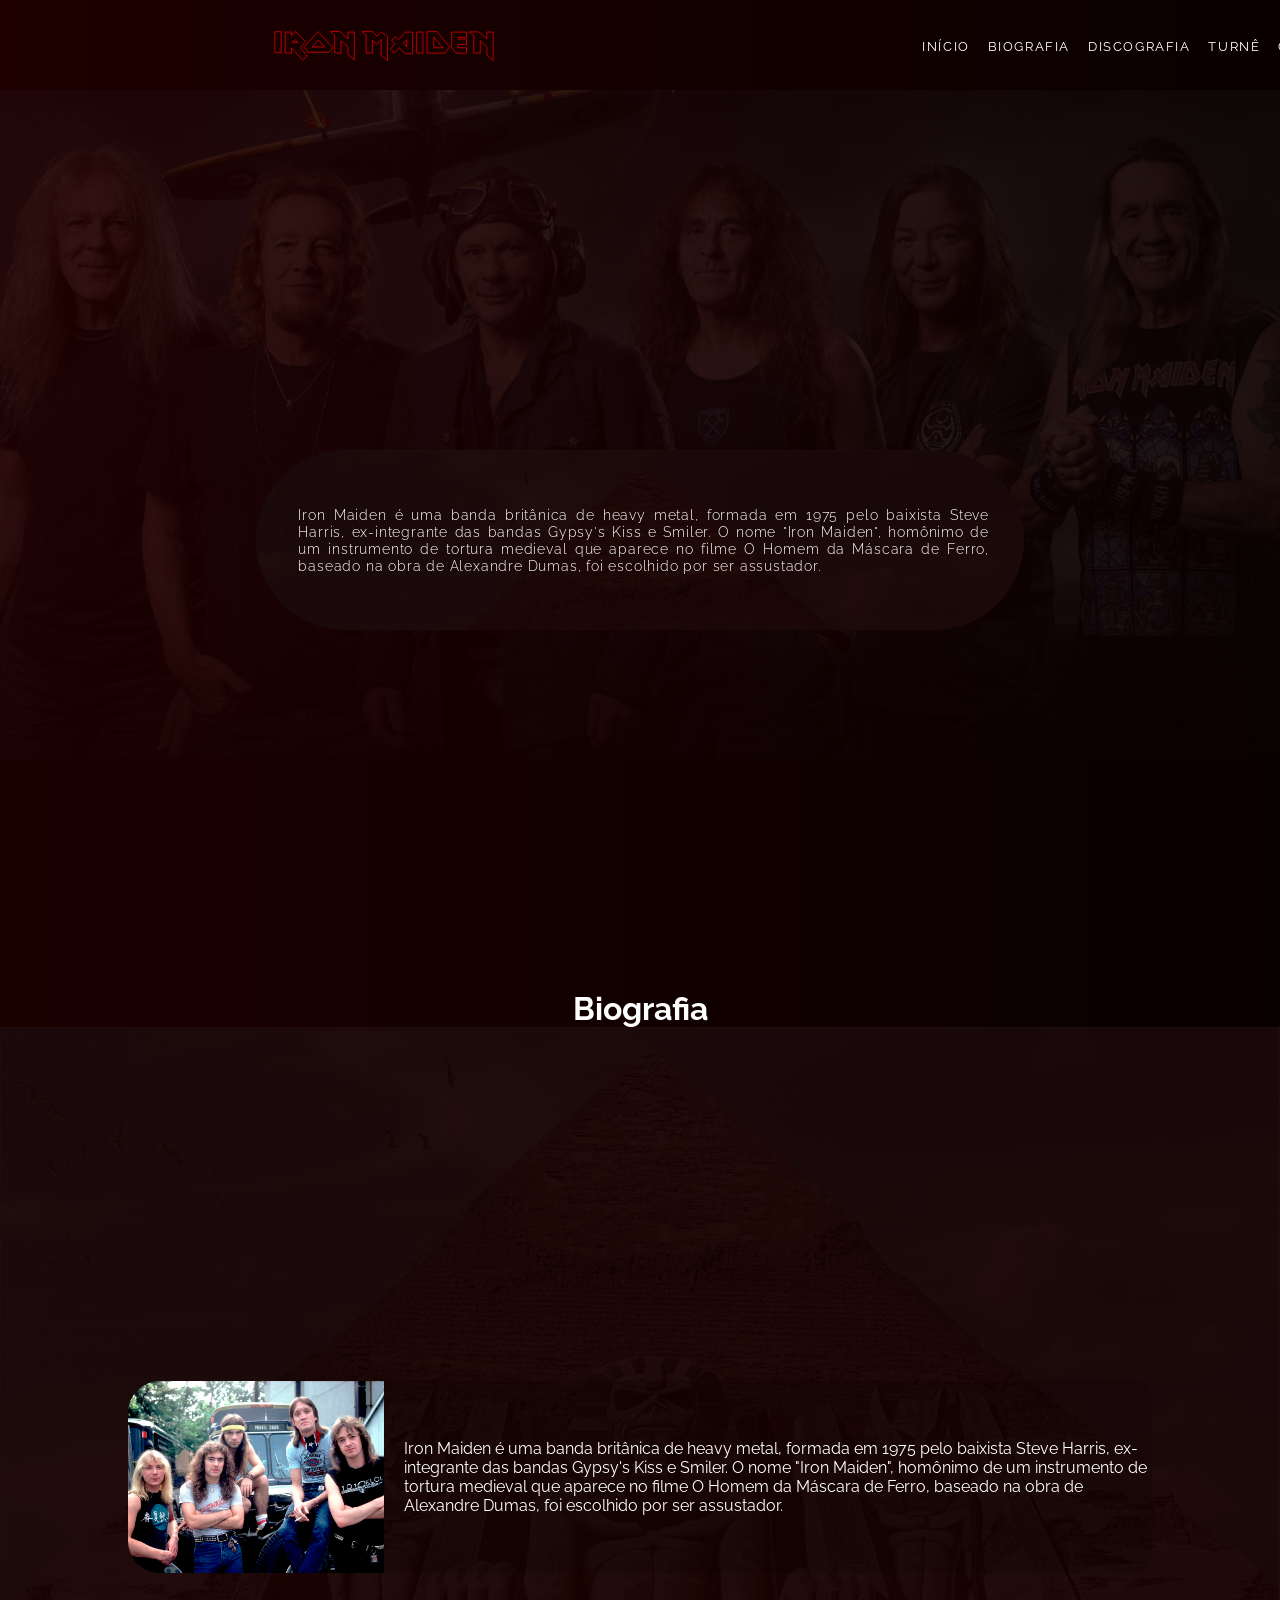
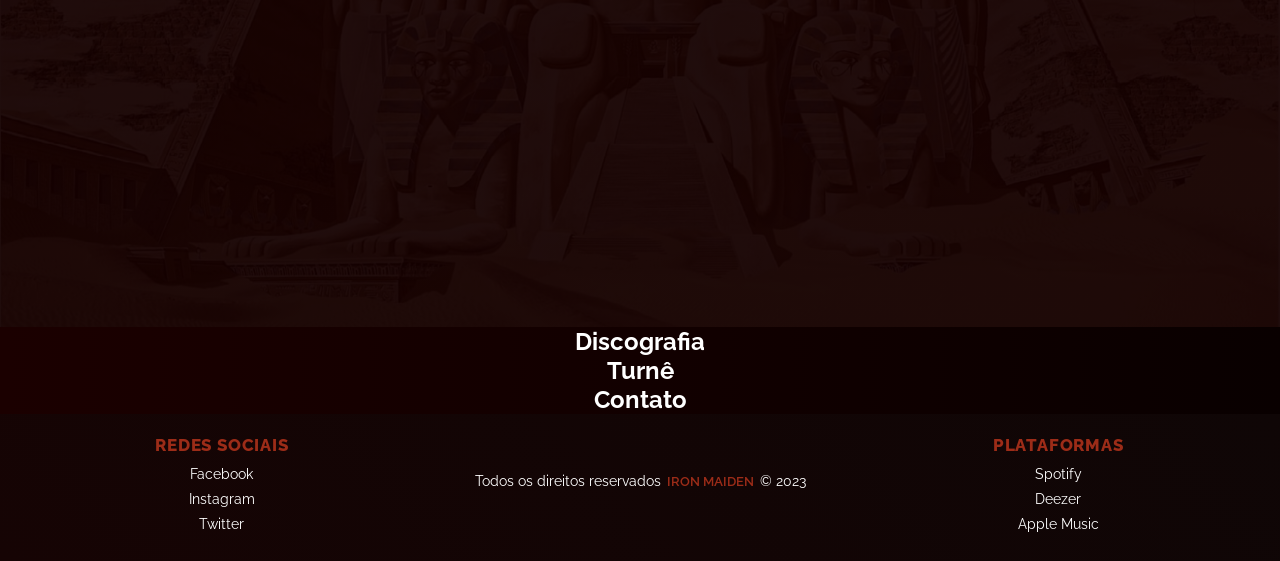
==== LandingPage-IronMaiden/index.html @ a7b1fce3 "Update" ====
<!DOCTYPE html>
<html lang="pt-br">
<head>
    <meta charset="UTF-8">
    <meta name="viewport" content="width=device-width, initial-scale=1.0">
    <title>Iron Maiden</title>
    <link rel="stylesheet" href="style.css">
</head>
<body>
    <header>
        <div>
            <img id="logo" src="img/iron-maiden.svg" alt="Iron Maiden Logo">
        </div>
        <nav class="nav-bar">
            <ul>
                <li><a href="#inicio">Início</a></li>
                <li><a href="#biografia">Biografia</a></li>
                <li><a href="#discografia">Discografia</a></li>
                <li><a href="#turne">Turnê</a></li>
                <li><a href="#contato">Contato</a></li>
            </ul>
        </nav>
    </header>

    <main>
        <div class="inicio-content">
            <section id="inicio">
                <div class="inicio-container">
                    
                    <p>Iron Maiden é uma banda britânica de heavy metal, formada em 1975
                    pelo baixista Steve Harris, ex-integrante das bandas Gypsy's Kiss e Smiler.
                    O nome "Iron Maiden", homônimo de um instrumento de tortura medieval que
                    aparece no filme O Homem da Máscara de Ferro, baseado na obra de Alexandre Dumas,
                    foi escolhido por ser assustador.</p>
                    <button id="btn-ler-mais" href="#biografia">Ler Mais</button>
                </div>
                
            </section>
        </div>

        <h1 class="biografia-title">Biografia</h1>
        <div class="biografia-content">
            <section id="biografia">
                
                <div class="biografia-container">
                    <img src="img/biografia.jpg" alt="Foto da banda">
                    <p class="biografia-description">Iron Maiden é uma banda britânica de heavy metal, formada em 1975
                        pelo baixista Steve Harris, ex-integrante das bandas Gypsy's Kiss e Smiler.
                        O nome "Iron Maiden", homônimo de um instrumento de tortura medieval que
                        aparece no filme O Homem da Máscara de Ferro, baseado na obra de Alexandre Dumas,
                        foi escolhido por ser assustador.
                    </p>
                </div>
                    
                </div>
            </section>
        </div>
        <div class="discografia-content">
            <section id="discografia">
                <h1>Discografia</h1>

            </section>
        </div>

        <div class="turne-content">
            <section id="turne">
                <h1>Turnê</h1>

            </section>
        </div>

        <div class="contato-content">
            <section id="contato">
                <h1>Contato</h1>

            </section> 
        </div>
    </main>

    <footer>
        
        <div class="redes-sociais">
            <h1>Redes Sociais</h1>
            <ul>
                <li><a href="#">Facebook</a></li>
                <li><a href="#">Instagram</a></li>
                <li><a href="#">Twitter</a></li>
            </ul>
        </div>
        <p class="copyright">Todos os direitos reservados <a href="">Iron Maiden</a> &copy; 2023</p>
        <div class="plataformas">
            <h1>Plataformas</h1>
            <ul>
                <li><a href="#">Spotify</a></li>
                <li><a href="#">Deezer</a></li>
                <li><a href="#">Apple Music</a></li>
            </ul>
        </div>
    </footer>
</body>
</html>
---- LandingPage-IronMaiden/style.css ----
@import url('https://fonts.googleapis.com/css2?family=Courier+Prime:ital,wght@0,400;0,700;1,400;1,700&family=Raleway:ital,wght@0,100;0,200;0,300;0,400;0,500;0,600;0,700;0,800;0,900;1,100;1,200;1,300;1,400;1,500;1,600;1,700;1,800;1,900&display=swap');

::-webkit-scrollbar{
    width: 0.4rem;
}
::-webkit-scrollbar-thumb{
    background: #ffffff1f;    /* color of the scroll thumb */
    border-radius: 20px;       /* roundness of the scroll thumb */
    border: none;  /* creates padding around scroll thumb */
    transition: 1s;
}
::-webkit-scrollbar-track {
    background:linear-gradient(to bottom, rgb(68, 0, 0), rgb(36, 0, 0)) ;
}
::-webkit-scrollbar-thumb:hover{
    background-color: rgb(100, 0, 0);
    transition: 1s ease;
}

* {
    margin: 0;
    padding: 0;
    box-sizing: border-box;
}
html{
    scroll-behavior: smooth;
}
body{
    font-family: 'Raleway', sans-serif;
    color: #fff;
}
main{
    width: 100%;
    height: 100vh;
    justify-content: center;
    align-items: center;
}

header{
    display: flex;
    width: 100%;
    height: 10vh;
    background: linear-gradient(to left, rgb(10, 0, 0), rgb(30, 0, 0));
    justify-content: space-between;
    align-items: center;
    position: relative;
    overflow: hidden;
}
#logo{
    margin-top: 2%;
    margin-left: 100%;
    width: 100%;
    height: 100%;
    cursor: pointer;
    transition: 0.70s;
    mix-blend-mode: screen;
}
#logo:hover{
    transform: scale(1.05);
    transition: 0.35s;
}
.nav-bar{
    justify-content: space-around;
    align-items: center;
}
.nav-bar ul{
    display: flex;
    justify-content: space-around;
    list-style: none;
    margin-right: 50%;
}
.nav-bar li{
    padding-right: 10%;
}
.nav-bar li a{
    font-size: 80%;
    text-transform: uppercase;
    letter-spacing: 0.1rem;
    color: white;
    text-decoration: none;
    transition: 0.5s;
}
.nav-bar li a:hover{
    color: rgb(143, 42, 42);
    font-weight: 600;
    transition: 0.5s;
}
main{
    display: flex;
    justify-content: center;
    align-items: center;
    flex-direction: column;
    width: 100%;
    height: 100%;
    background: linear-gradient(to right, rgba(30, 0, 0, 0.9), rgba(10, 0, 0, 0.9)), url("img/iron-maiden.png");
    background-color: black;
    background-position: center center;
    background-size: contain;
    background-position-y: 0px;
    background-repeat: no-repeat;
    position: relative;
    overflow: hidden;
    
}
.inicio-content{
    width: 100%;
    height: 100vh;
    display: flex;
    justify-content: center;
    align-items: center;
    position: relative;
    overflow: hidden;
}
#inicio{
    display: flex;
    flex-direction: column;
    position: relative;
    overflow: hidden;
    
    justify-content: center;
    align-items: center;
}
#btn-ler-mais{
    display: none;
}
.inicio-container{
    width: 60%;
    height: 20vh;
    display: flex;
    justify-content: center;
    align-items: center;
    
    padding: 1%;
    margin-left: 25%;
    margin-right: 25%;
    
    background: linear-gradient(to right, rgba(20, 0, 0, 0.95), rgba(20, 0, 0, 0.95)), url("img/background.jpg");
    background-position: center center;
    background-size: cover;
    background-position-y: 0px;
    background-repeat: no-repeat;

    position: relative;
    overflow: hidden;
    border-radius: 20rem;
    transition: 0.8s;
}

.inicio-container h1{
    padding: 2%;
    font-size: 300%;
    font-weight: 100;
}
.inicio-container p{
    text-align: justify;
    letter-spacing: 0.05rem;
    align-items: left;
    padding: 1%;
    margin-right: 2%;
    margin-left: 3%;
    font-size: 90%;
    font-weight: 300;   
}

.inicio-container:hover
{
    transform: scale(1.1);
    transition: 0.5s;
    height: 30vh;
    #btn-ler-mais{
        font-family: Raleway, sans-serif;
        text-transform: uppercase;
        font-size: 50%;
        letter-spacing: 0.15rem;
        font-weight: 600;
        display: flex;
        justify-content: center;
        align-items: center;
        margin-top: 0%;
        margin-right: 5%;
        width: 50%;
        height: 6vh;
        border: solid 1px white;
        background-color: transparent;
        border-radius: 10rem;
        color: white;
        transition: 1s;
        cursor: pointer;
        transition: 0.35s;
    }
    #btn-ler-mais:hover{
        background-color: white;
        color: black;
        transition: 0.35s;
    }
}

.biografia-content{
    background-color: black;
    background: linear-gradient(to right, rgba(20, 0, 0, 0.95), rgba(20, 0, 0, 0.95)), url("img/background.jpg");
    background-position: center center;
    background-position-y: 0px;
    background-size: cover;
    background-repeat: no-repeat;
    width: 100%;
    height: 100vh;
    display: flex;
    overflow: hidden;
    justify-content: center;
    align-items: center;
}
.biografia-container{
    display: flex;
    width: 80%;
    margin-left: 10%;
    background-color: rgba(10, 0, 0, 0.2);
    border-radius: 2rem 1rem 1rem 2rem;
    
}
.biografia-title{
    
}
.biografia-container img{
    width: 25%;
    height: 25%;
    border-radius: 2rem 0 0 2rem;
    object-fit: cover;
    object-position: center;
}
.biografia-description{
    margin-left: 2%;
    display: flex;
    flex-direction: column;
    justify-content: center;
    align-items: center;
}


footer{
    display: flex;
    justify-content: space-between;
    background: linear-gradient(45deg, #160404,#0f0606);
    color: white;
    padding: 0.8rem;
}

.redes-sociais, .plataformas, .copyright{
    flex: 1;
    padding: 0.5rem;
    text-align: center;
}
.copyright{
    margin-top: 3%;
    font-size: 90%;
    
}
.copyright a{
    color: rgb(156, 44, 24);
    text-transform: uppercase;
    font-weight: 600;
    font-size: 93%;
    padding: 0.5%;
    transition: 1s;
}
.copyright a:hover{
    color: rgb(143, 42, 42);
    font-weight: 900;
    transition: 0.5s;
    font-size: 90%;
}
footer h1{
    color: rgb(156, 44, 24);
    font-size: 105%;
    letter-spacing: 0.05rem;
    padding-bottom: 0.5%;
    text-transform: uppercase;
    font-weight: 800;
}
footer ul{
    font-size: 90%;
    list-style-type: none;
    padding: 0;
}
footer li{
    margin: 0.5rem 0;
}
footer a{
    text-decoration: none;
    color: white;
    transition: 0.5s;
}
footer a:hover{
    text-decoration: none;
    color: rgba(255, 255, 255, 0.5);
    font-size: 98%;
    transition: 0.35s;
}

@media screen and (max-width: 856px) {
    #logo {
        display: none; /* Oculta o elemento em telas menores que 768px de largura */
    }
}
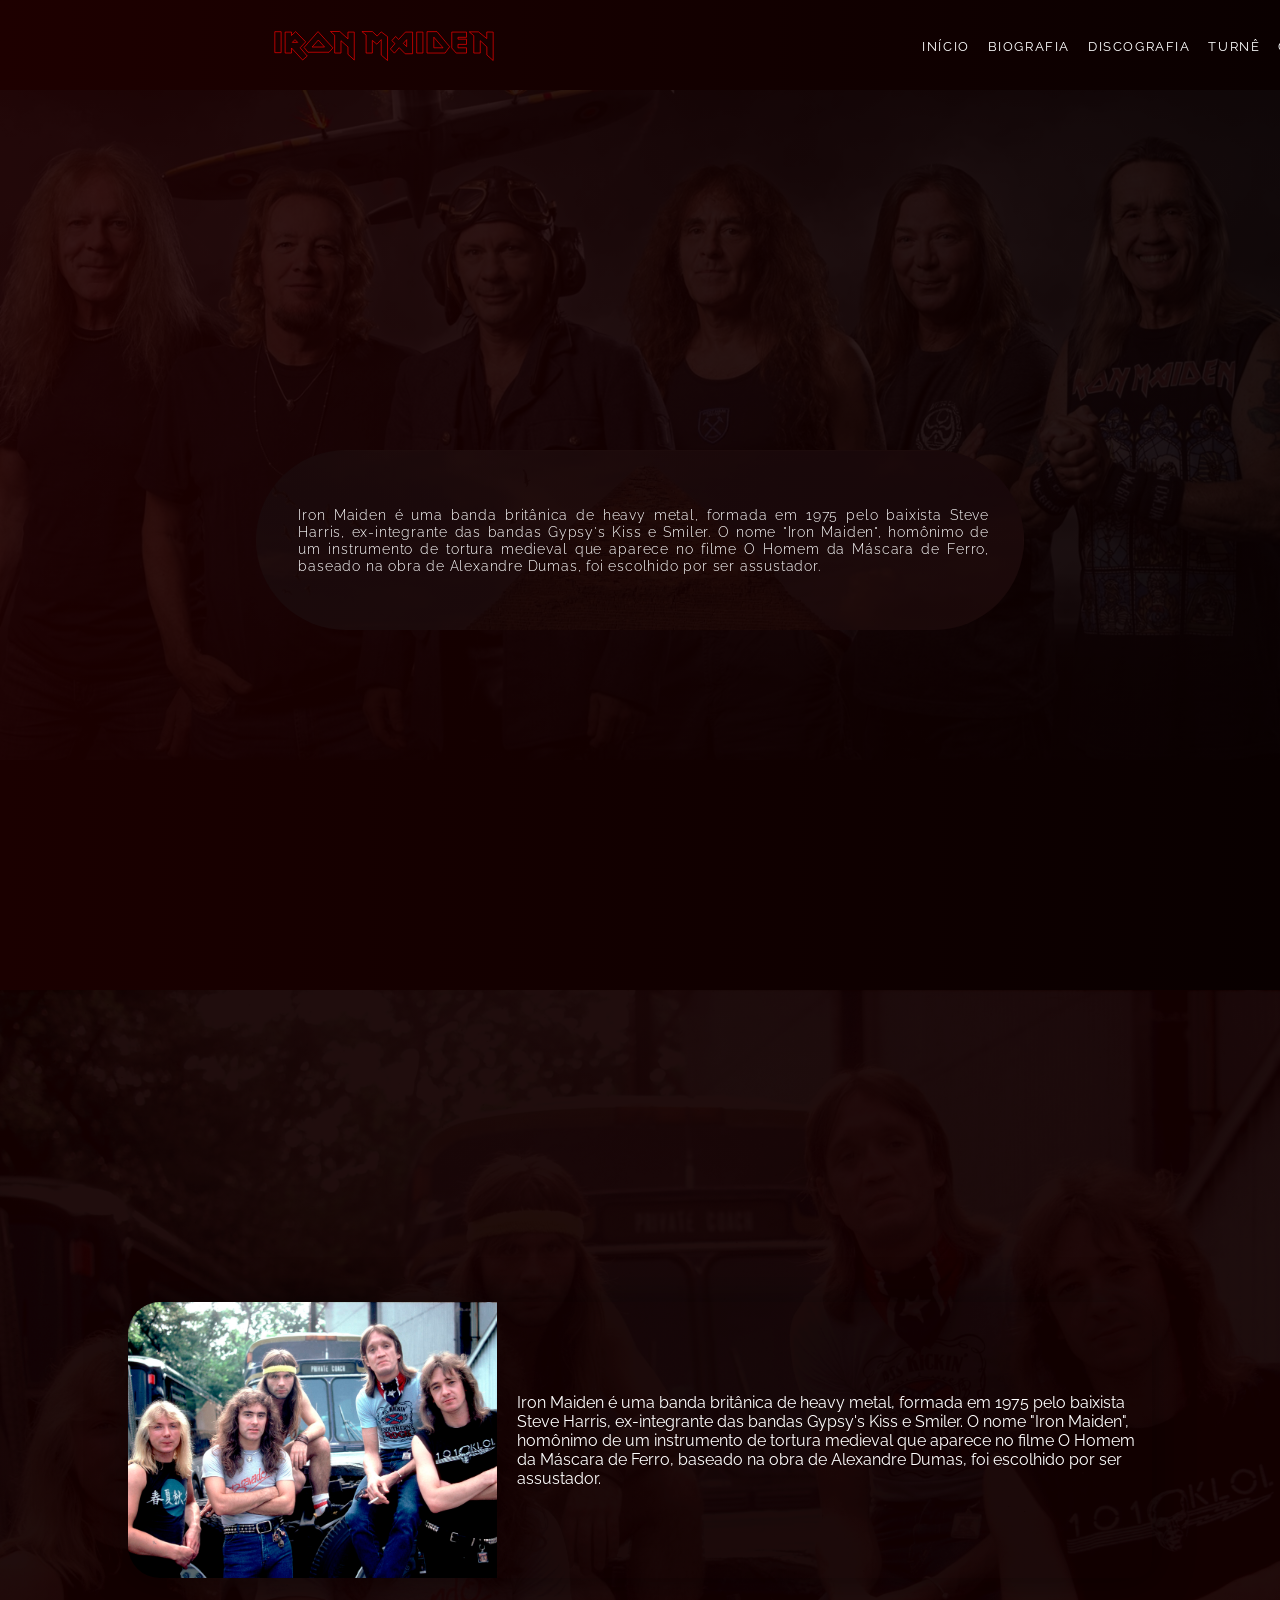
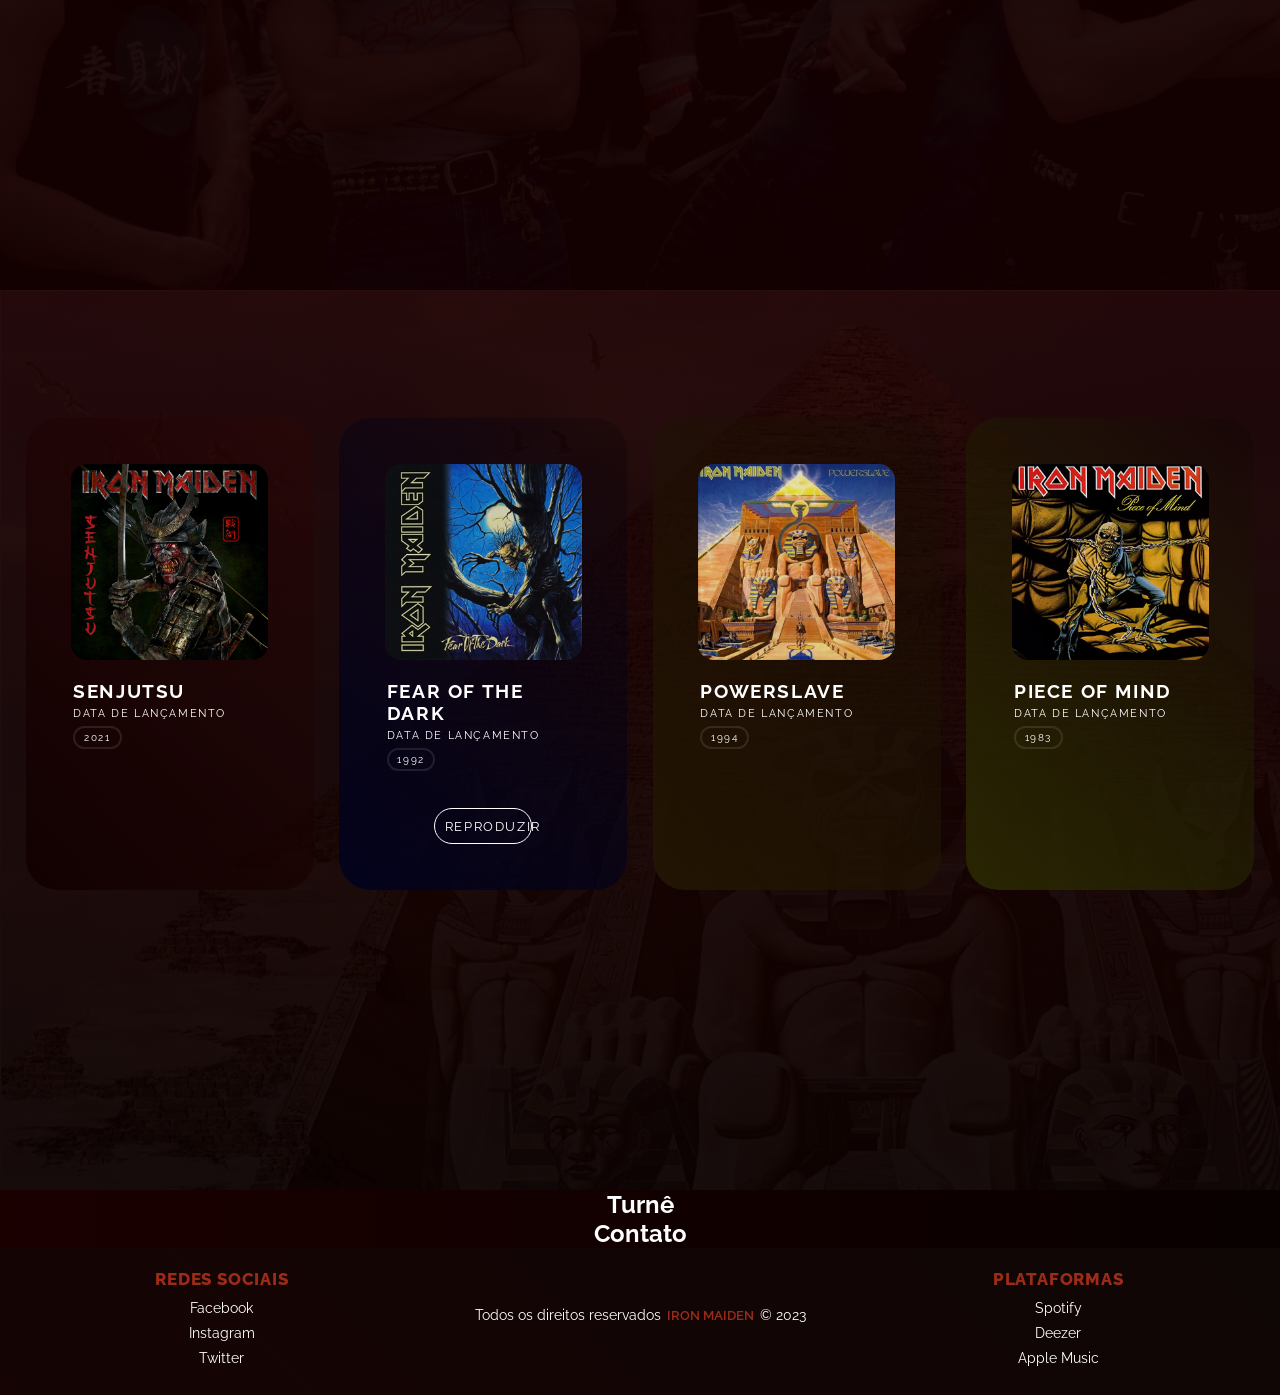
==== commit 8db26cb6: "Update" ====
--- a/LandingPage-IronMaiden/index.html
+++ b/LandingPage-IronMaiden/index.html
@@ -5,6 +5,7 @@
     <meta name="viewport" content="width=device-width, initial-scale=1.0">
     <title>Iron Maiden</title>
     <link rel="stylesheet" href="style.css">
+    
 </head>
 <body>
     <header>
@@ -38,7 +39,6 @@
             </section>
         </div>
 
-        <h1 class="biografia-title">Biografia</h1>
         <div class="biografia-content">
             <section id="biografia">
                 
@@ -57,8 +57,64 @@
         </div>
         <div class="discografia-content">
             <section id="discografia">
-                <h1>Discografia</h1>
+                    <div class="discografia-container" id="senjutsu">
+                        <div class="music-player">
+                            <img src="img/senjutsu.jpg" alt="Capa do Álbum">
+                            <div class="music-info">
+                                <h2>Senjutsu</h2>
+                                <h3>Data de lançamento</h3>
+                                <div class="music-btn-div">
+                                    <button>2021</button>
+                                </div>
+                            </div>
+                        </div>
+                    </div> 
+                
+                    <div class="discografia-container" id="fear_of_the_dark">
+                        <div class="music-player">
+                            <img src="img/fear_of_the_dark.jpg" alt="Capa do Álbum">
+                            <div class="music-info">
+                                <h2>Fear Of The Dark</h2>
+                                <h3>Data de lançamento</h3>
+                                <div class="music-btn-div">
+                                    <button>1992</button>
+                                </div>
+                                
+                            </div>
+                            <audio id="myAudio" src="sound/fear_of_the_dark.mp3"></audio>
+                            <button class="play-btn" id="playPauseButton">Reproduzir</button>
+                        </div>
+                    </div>
 
+                    <div class="discografia-container" id="powerslave">
+                        <div class="music-player">
+                            <img src="img/powerslave.jpg" alt="Capa do Álbum">
+                            <div class="music-info">
+                                <h2>Powerslave</h2>
+                                <h3>Data de lançamento</h3>
+                                <div class="music-btn-div">
+                                    <button>1994</button>
+                                </div>
+                            </div>
+                            <!-- <audio id="myAudio" src="sound/powerslave.mp3" type="audio/mpeg"></audio>
+                            <button class="play-btn" id="powerslaveBtn">Reproduzir</button> -->
+                        </div>
+                    </div>
+
+                    <div class="discografia-container" id="piece_of_mind">
+                        <div class="music-player">
+                            <img src="img/piece_of_mind.jpg" alt="Capa do Álbum">
+                            <div class="music-info">
+                                <h2>Piece Of Mind</h2>
+                                <h3>Data de lançamento</h3>
+                                <div class="music-btn-div">
+                                    <button>1983</button>
+                                </div>
+                            </div>
+                            <!-- <audio id="myAudio" src="sound/piece_of_mind.mp3" type="audio/mpeg"></audio>
+                            <button class="play-btn" id="pieceBtn">Reproduzir</button> -->
+                        </div>
+                    </div>
             </section>
         </div>
 
@@ -97,5 +153,7 @@
             </ul>
         </div>
     </footer>
+
+    <script src="script.js"></script>
 </body>
 </html>
--- a/LandingPage-IronMaiden/style.css
+++ b/LandingPage-IronMaiden/style.css
@@ -28,12 +28,6 @@
 body{
     font-family: 'Raleway', sans-serif;
     color: #fff;
-}
-main{
-    width: 100%;
-    height: 100vh;
-    justify-content: center;
-    align-items: center;
 }
 
 header{
@@ -197,7 +191,7 @@
 
 .biografia-content{
     background-color: black;
-    background: linear-gradient(to right, rgba(20, 0, 0, 0.95), rgba(20, 0, 0, 0.95)), url("img/background.jpg");
+    background: linear-gradient(to right, rgba(20, 0, 0, 0.95), rgba(20, 0, 0, 0.95)), url("img/biografia.jpg");
     background-position: center center;
     background-position-y: 0px;
     background-size: cover;
@@ -215,13 +209,18 @@
     margin-left: 10%;
     background-color: rgba(10, 0, 0, 0.2);
     border-radius: 2rem 1rem 1rem 2rem;
-    
-}
-.biografia-title{
-    
-}
+    transition: 1s;
+    box-shadow: 0 0 2.5rem rgba(0, 0, 0, 0.4);
+}
+.biografia-container:hover{
+    background-color: rgba(10, 0, 0, 0.4);
+    transform: scale(1.1);
+    transition: 0.35s;
+    box-shadow: 0 0 5rem rgba(0, 0, 0, 0.8);
+}
+
 .biografia-container img{
-    width: 25%;
+    width: 36%;
     height: 25%;
     border-radius: 2rem 0 0 2rem;
     object-fit: cover;
@@ -233,6 +232,108 @@
     flex-direction: column;
     justify-content: center;
     align-items: center;
+}
+
+.discografia-content{
+    height: 100vh;
+    width: 100%;
+    background: linear-gradient(to bottom,rgba(30,0,0,0.95), rgba(10,0,0,0.95)), url("img/background.jpg");
+}
+#discografia{
+    display: flex;
+}
+.discografia-container{
+    margin-top: 10%;
+    width: 22.5%;
+    border-radius: 2rem;
+    padding: 2%;
+    margin-left: 2%;
+}
+.music-info{
+    margin-left: 1%;
+    margin-top: 5%;
+}
+.music-info h2{
+    font-size: 120%;
+    font-weight: bolder;
+    letter-spacing: 0.1rem;
+    text-transform: uppercase;
+    margin-bottom: 2%;
+}
+.music-info h3{
+    font-size: 0.7rem;
+    font-weight: 400;
+    letter-spacing: 0.1rem;
+    text-transform: uppercase;
+}
+.music-btn-div
+{
+    width: 25%;
+    margin-top: 2%;
+    height: 2.5vh;
+    background-color: rgba(0, 0, 0, 0);
+}
+.music-info button{
+    border: solid 2px rgba(255, 255, 255, 0.1);
+    border-radius: 5rem;
+    background-color: transparent;
+    color: white;
+    font-family: Raleway, sans-serif;
+    padding: 5%;
+    width: 100%;
+    height: 100%;
+    margin-top: 5%;
+    font-size: 60%;
+    letter-spacing: 0.1rem;
+    cursor: pointer;
+}
+
+.music-player{
+    padding: 20px;
+}
+.music-player img{
+    width: 100%;
+    height: 100%;
+    border-radius: 1rem;
+    filter: brightness(0.9);
+    margin-bottom: 3%;
+}
+.play-btn{
+    font-family: Raleway, sans-serif;
+    border: solid 1px white;
+    border-radius: 5rem;
+    background-color: transparent;
+    color: white;
+    
+    padding: 5%;
+    width: 50%;
+    margin-top: 20%;
+    margin-left: 25%;
+    font-size: 80%;
+    letter-spacing: 0.1rem;
+    text-transform: uppercase;
+    cursor: pointer;
+}
+.play-btn:hover{
+    background-color: white;
+    color: black;
+    transition: 0.35s;
+    box-shadow: 0 0 1rem rgba(255, 255, 255, 0.425);
+}
+
+
+
+#senjutsu{
+    background: linear-gradient(45deg,rgb(19, 1, 1), rgba(66, 0, 0, 0.2));
+}
+#fear_of_the_dark{
+    background: linear-gradient(45deg,rgb(3, 3, 29), rgba(5,0,0,0.2));
+}
+#powerslave{
+    background: linear-gradient(45deg,rgb(34, 21, 2), rgba(10,10,0,0.2));
+}
+#piece_of_mind{
+    background: linear-gradient(45deg,rgb(41, 38, 2), rgba(0,0,0,0.2));
 }
 
 
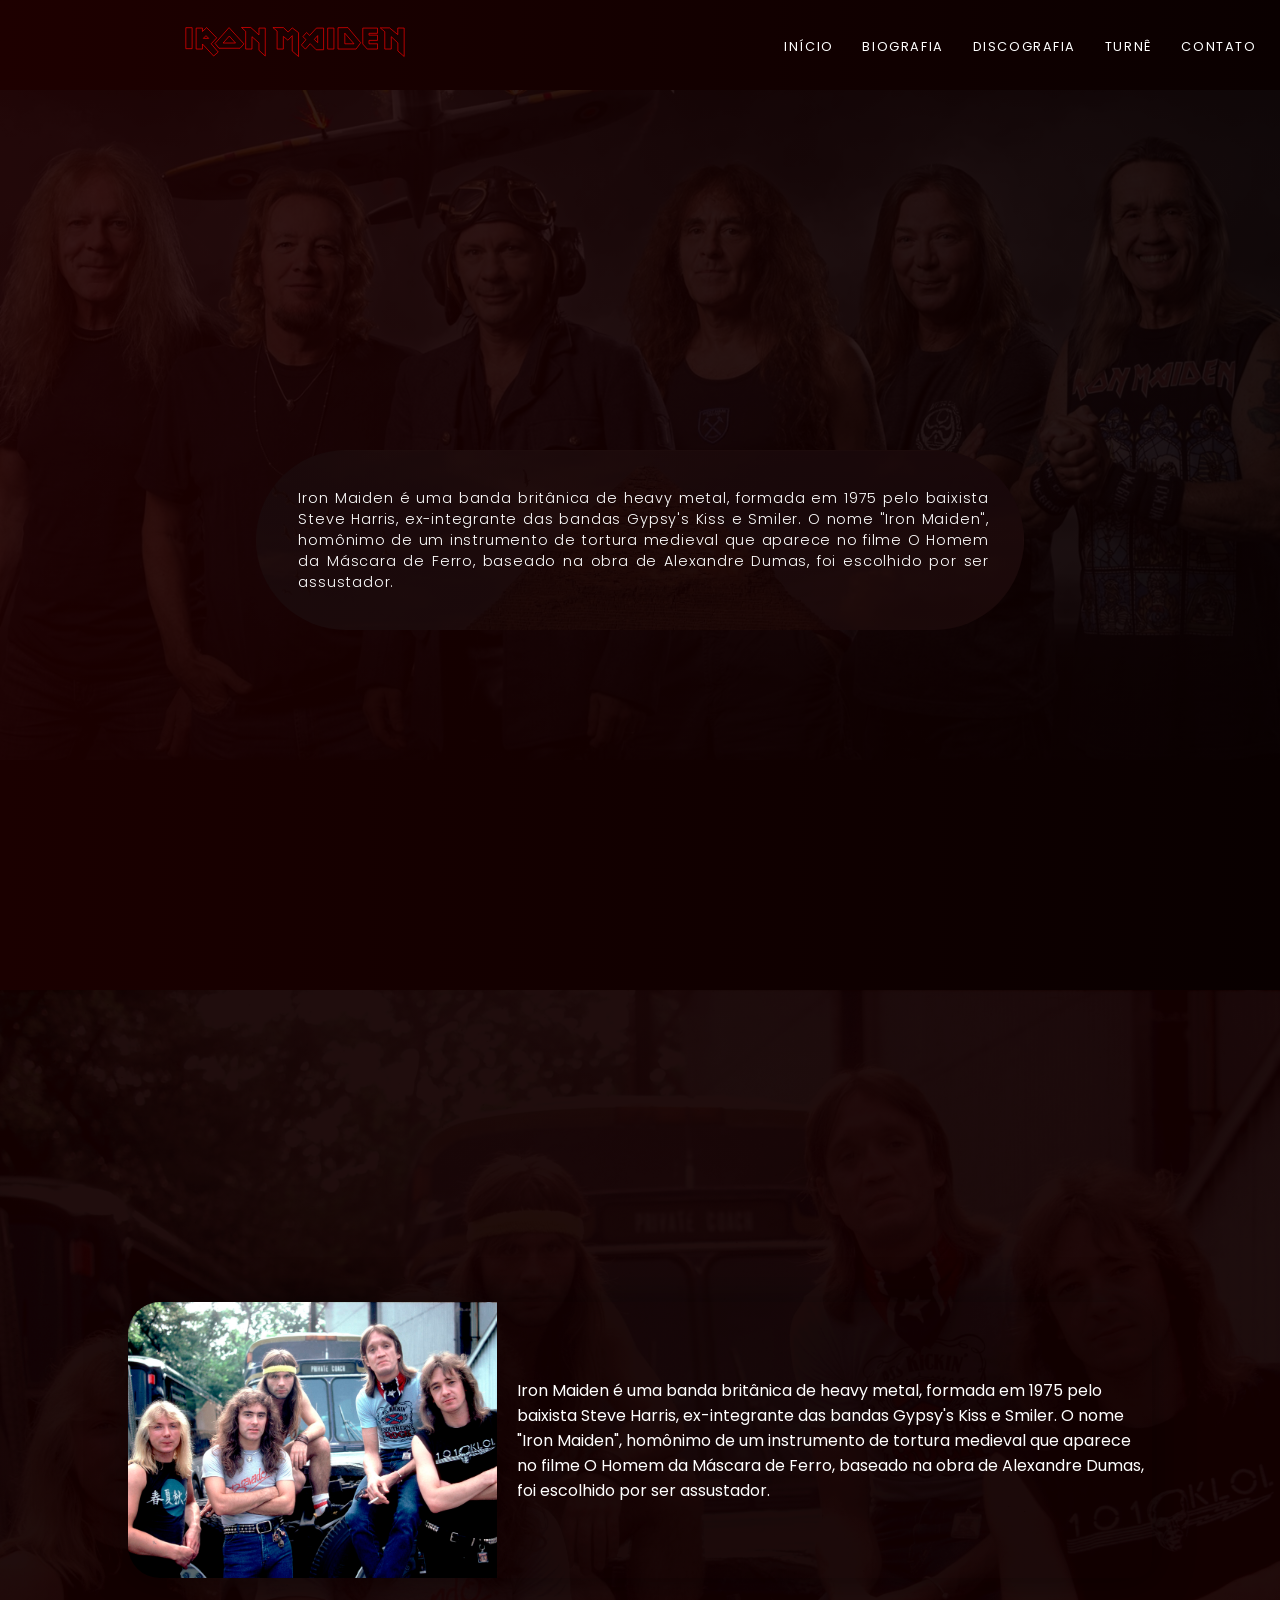
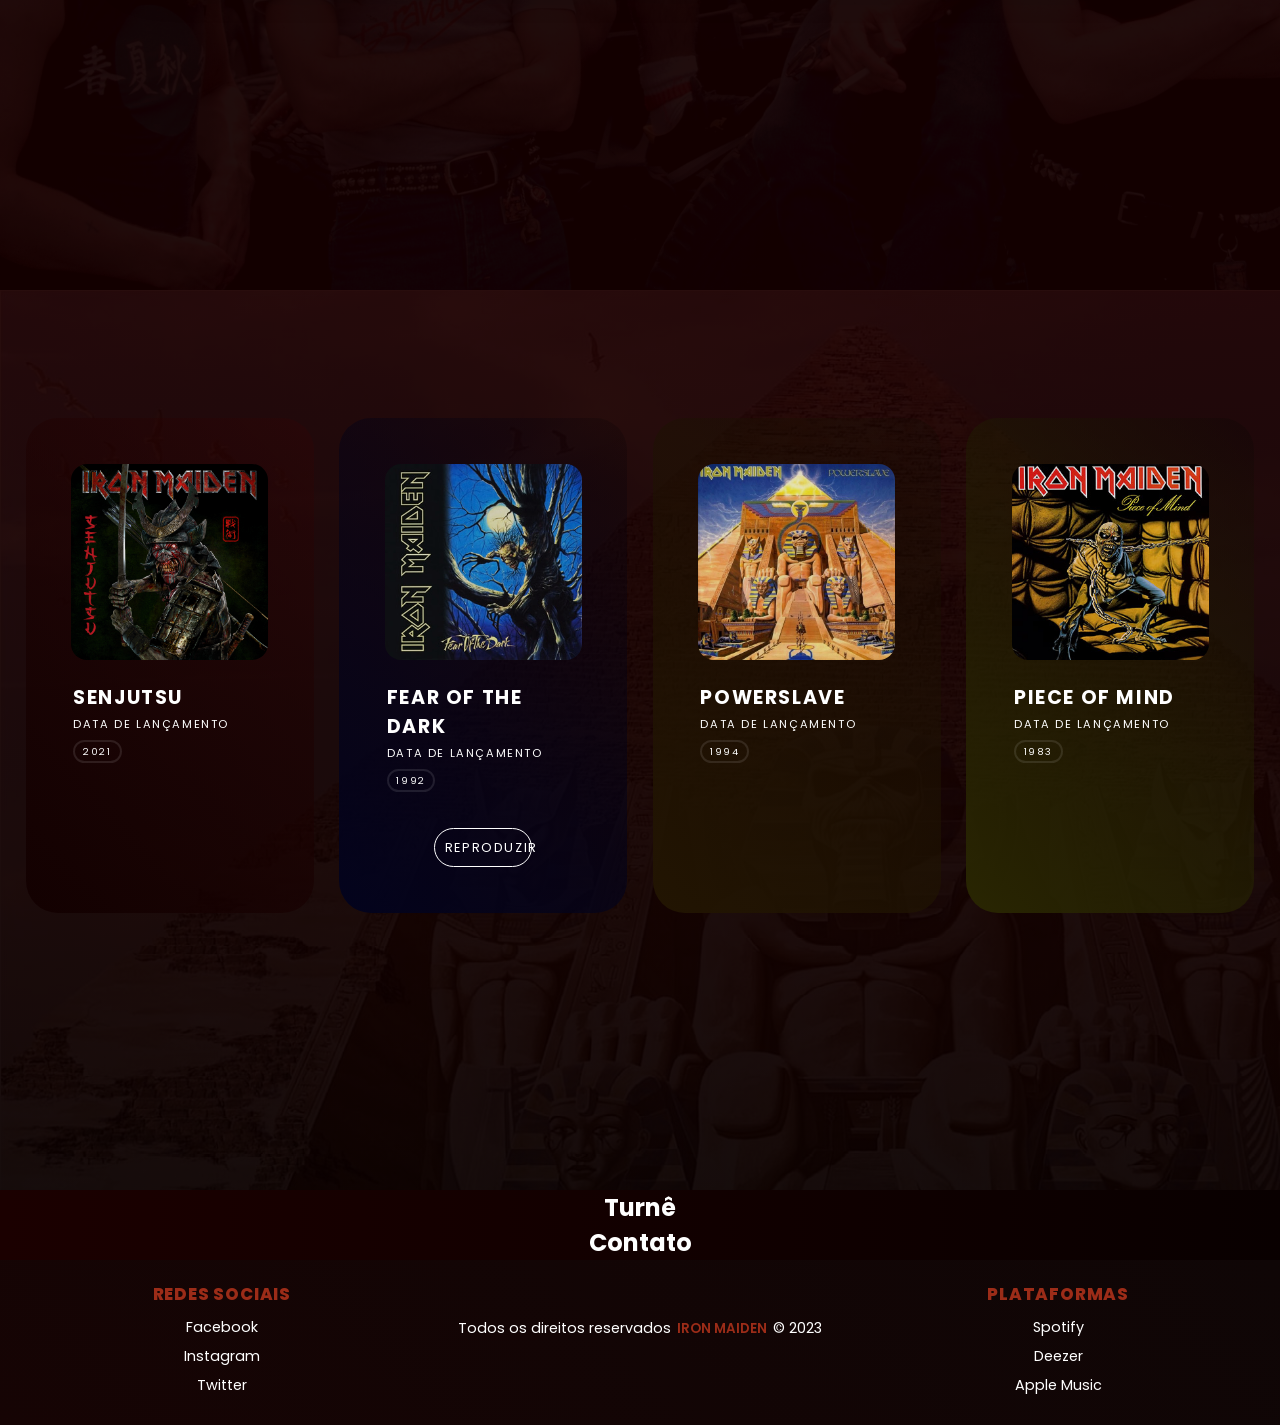
==== commit e86336ea: "Update" ====
--- a/LandingPage-IronMaiden/index.html
+++ b/LandingPage-IronMaiden/index.html
@@ -33,14 +33,17 @@
                     O nome "Iron Maiden", homônimo de um instrumento de tortura medieval que
                     aparece no filme O Homem da Máscara de Ferro, baseado na obra de Alexandre Dumas,
                     foi escolhido por ser assustador.</p>
-                    <button id="btn-ler-mais" href="#biografia">Ler Mais</button>
+                    <form id="btn-ler-mais" action="#biografia">
+                        <input type="submit" value="Ler Mais" />
+                    </form>
+                    <!-- <button  href="">Ler Mais</button> -->
                 </div>
                 
             </section>
         </div>
 
-        <div class="biografia-content">
-            <section id="biografia">
+        <div class="biografia-content" id="biografia">
+            <section>
                 
                 <div class="biografia-container">
                     <img src="img/biografia.jpg" alt="Foto da banda">
@@ -55,8 +58,8 @@
                 </div>
             </section>
         </div>
-        <div class="discografia-content">
-            <section id="discografia">
+        <div class="discografia-content" id="discografia">
+            <section style="display: flex;">
                     <div class="discografia-container" id="senjutsu">
                         <div class="music-player">
                             <img src="img/senjutsu.jpg" alt="Capa do Álbum">
--- a/LandingPage-IronMaiden/style.css
+++ b/LandingPage-IronMaiden/style.css
@@ -1,4 +1,5 @@
-@import url('https://fonts.googleapis.com/css2?family=Courier+Prime:ital,wght@0,400;0,700;1,400;1,700&family=Raleway:ital,wght@0,100;0,200;0,300;0,400;0,500;0,600;0,700;0,800;0,900;1,100;1,200;1,300;1,400;1,500;1,600;1,700;1,800;1,900&display=swap');
+@import url('https://fonts.googleapis.com/css2?family=Courier+Prime:ital,wght@0,400;0,700;1,400;1,700&family=Poppins:ital,wght@0,100;0,200;0,300;0,400;0,500;0,600;0,700;0,800;0,900;1,100;1,200;1,300;1,400;1,500;1,600;1,700;1,800;1,900&display=swap');
+@import url('https://fonts.googleapis.com/css2?family=Courier+Prime:ital,wght@0,400;0,700;1,400;1,700&family=Poppins:ital,wght@0,100;0,200;0,300;0,400;0,500;0,600;0,700;0,800;0,900;1,100;1,200;1,300;1,400;1,500;1,600;1,700;1,800;1,900&family=Poppins:ital,wght@0,100;0,200;0,300;0,400;0,500;0,600;0,700;0,800;0,900;1,100;1,200;1,300;1,400;1,500;1,600;1,700;1,800;1,900&display=swap');
 
 ::-webkit-scrollbar{
     width: 0.4rem;
@@ -26,7 +27,7 @@
     scroll-behavior: smooth;
 }
 body{
-    font-family: 'Raleway', sans-serif;
+    font-family: 'Poppins', sans-serif;
     color: #fff;
 }
 
@@ -35,14 +36,11 @@
     width: 100%;
     height: 10vh;
     background: linear-gradient(to left, rgb(10, 0, 0), rgb(30, 0, 0));
-    justify-content: space-between;
-    align-items: center;
-    position: relative;
+    justify-content: space-around;
+    align-items: center;
     overflow: hidden;
 }
 #logo{
-    margin-top: 2%;
-    margin-left: 100%;
     width: 100%;
     height: 100%;
     cursor: pointer;
@@ -53,18 +51,13 @@
     transform: scale(1.05);
     transition: 0.35s;
 }
-.nav-bar{
-    justify-content: space-around;
-    align-items: center;
-}
 .nav-bar ul{
     display: flex;
-    justify-content: space-around;
+
     list-style: none;
-    margin-right: 50%;
 }
 .nav-bar li{
-    padding-right: 10%;
+    margin-left: 8%;
 }
 .nav-bar li a{
     font-size: 80%;
@@ -162,7 +155,7 @@
     transition: 0.5s;
     height: 30vh;
     #btn-ler-mais{
-        font-family: Raleway, sans-serif;
+        font-family: Poppins, sans-serif;
         text-transform: uppercase;
         font-size: 50%;
         letter-spacing: 0.15rem;
@@ -174,6 +167,22 @@
         margin-right: 5%;
         width: 50%;
         height: 6vh;
+        border: none;
+        background-color: transparent;
+        border-radius: 10rem;
+        color: white;
+        transition: 1s;
+        cursor: pointer;
+        transition: 0.35s;
+    }
+    #btn-ler-mais input{
+        font-family: Poppins, sans-serif;
+        text-transform: uppercase;
+        font-size: 100%;
+        letter-spacing: 0.15rem;
+        font-weight: 600;
+        width: 100%;
+        height: 6vh;
         border: solid 1px white;
         background-color: transparent;
         border-radius: 10rem;
@@ -182,7 +191,7 @@
         cursor: pointer;
         transition: 0.35s;
     }
-    #btn-ler-mais:hover{
+    #btn-ler-mais input:hover{
         background-color: white;
         color: black;
         transition: 0.35s;
@@ -239,9 +248,7 @@
     width: 100%;
     background: linear-gradient(to bottom,rgba(30,0,0,0.95), rgba(10,0,0,0.95)), url("img/background.jpg");
 }
-#discografia{
-    display: flex;
-}
+
 .discografia-container{
     margin-top: 10%;
     width: 22.5%;
@@ -278,7 +285,7 @@
     border-radius: 5rem;
     background-color: transparent;
     color: white;
-    font-family: Raleway, sans-serif;
+    font-family: Poppins, sans-serif;
     padding: 5%;
     width: 100%;
     height: 100%;
@@ -299,7 +306,7 @@
     margin-bottom: 3%;
 }
 .play-btn{
-    font-family: Raleway, sans-serif;
+    font-family: Poppins, sans-serif;
     border: solid 1px white;
     border-radius: 5rem;
     background-color: transparent;
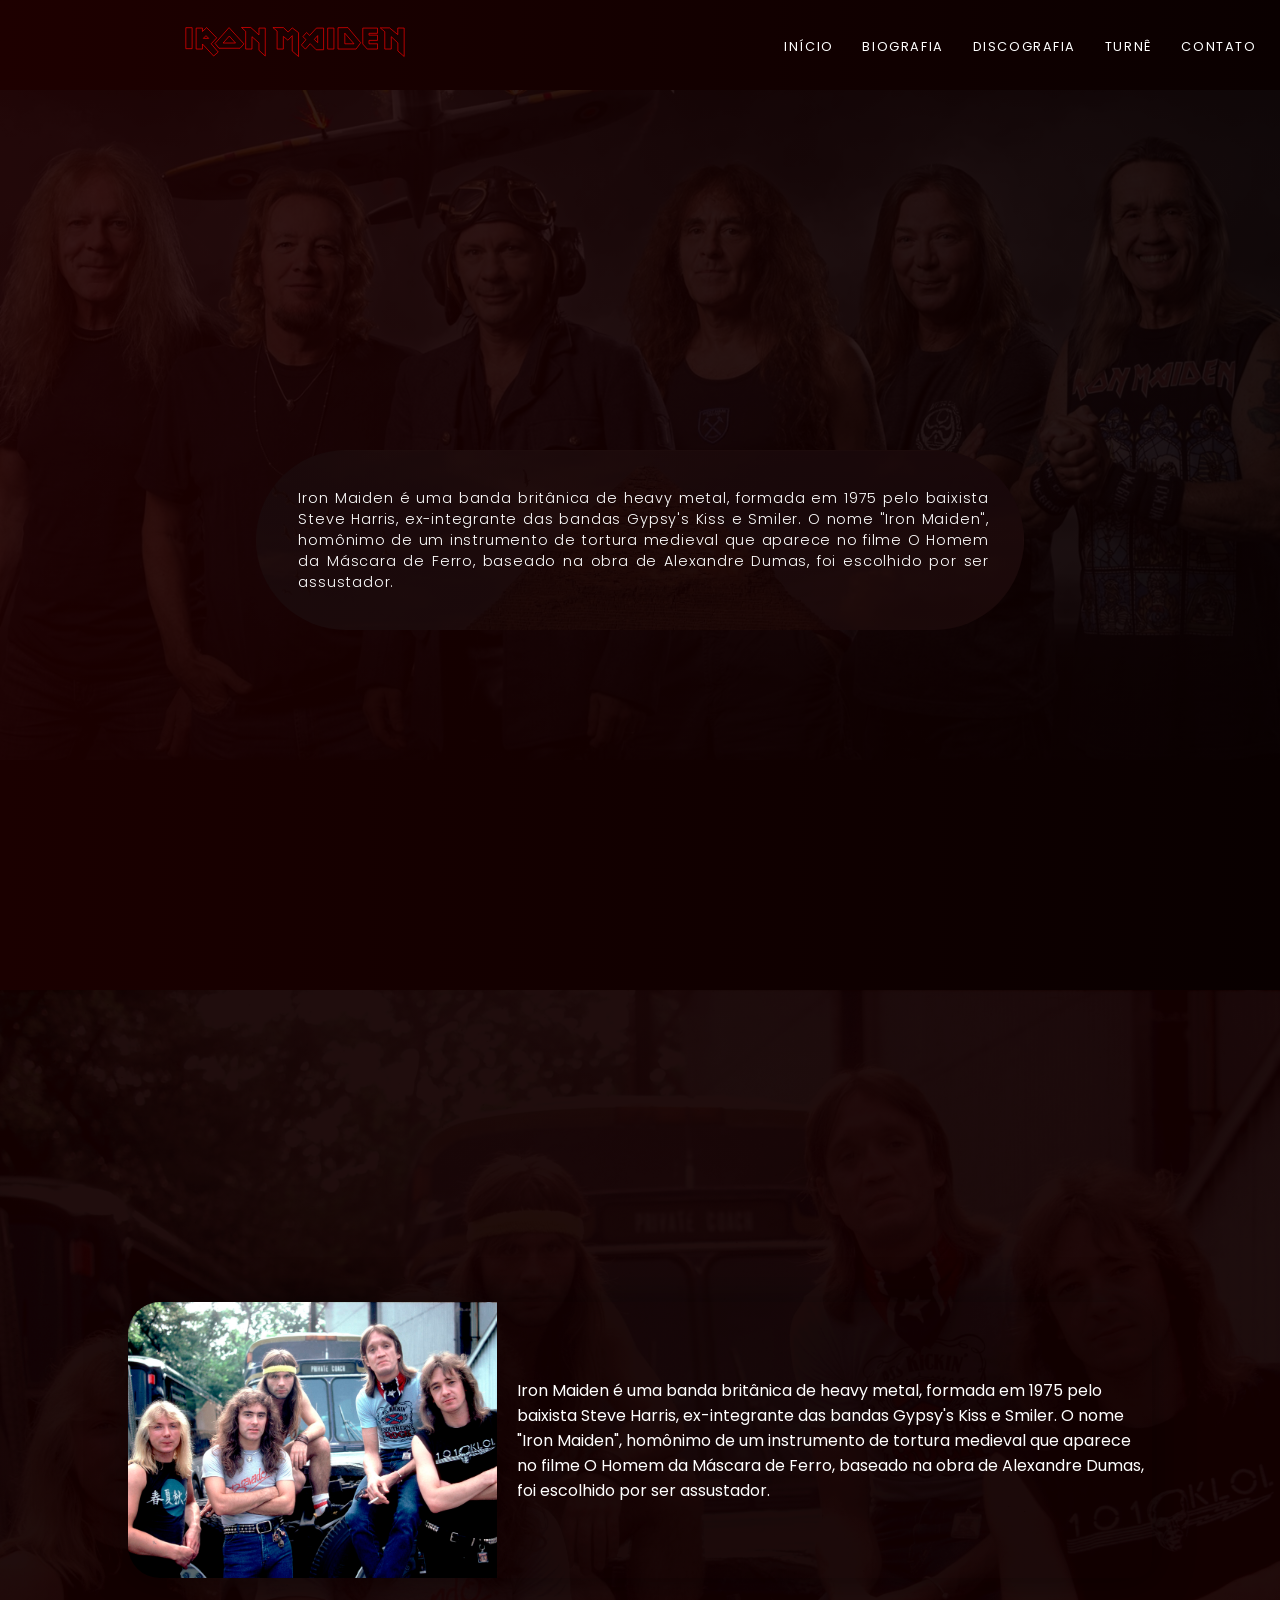
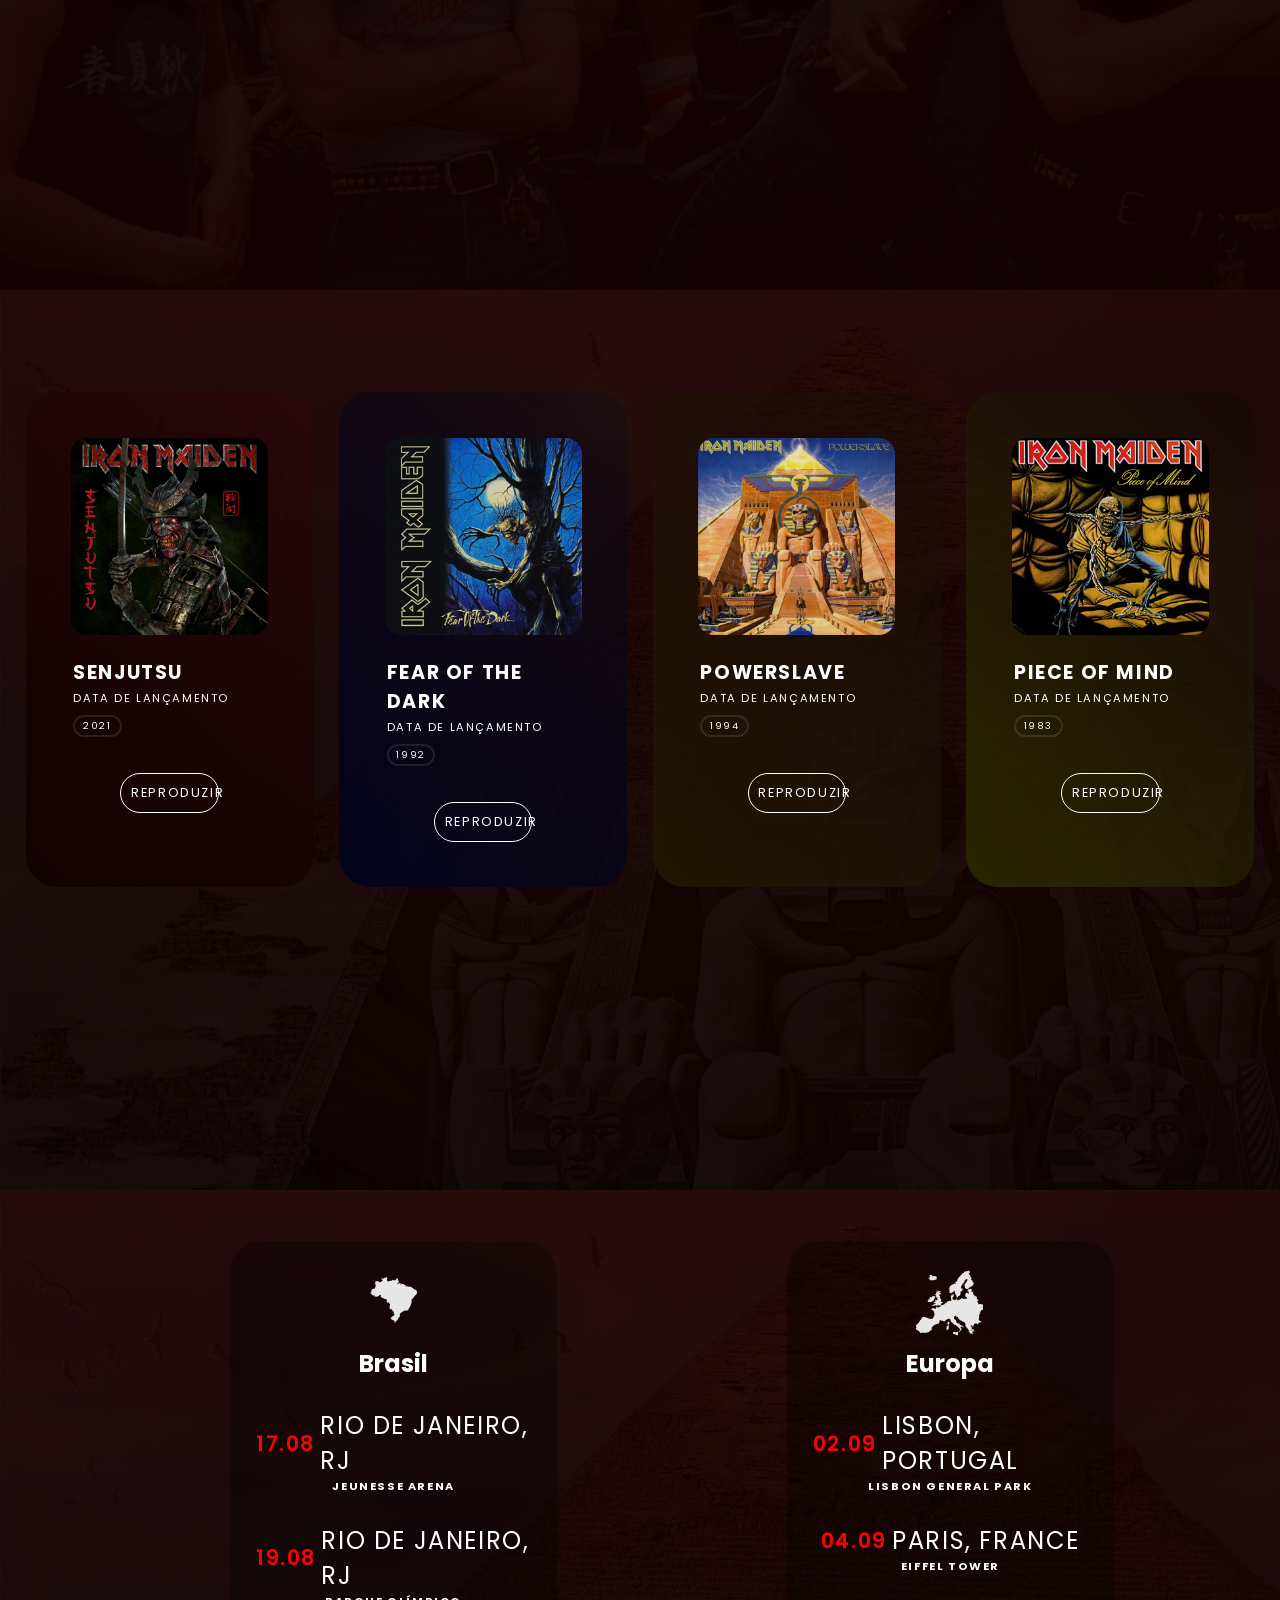
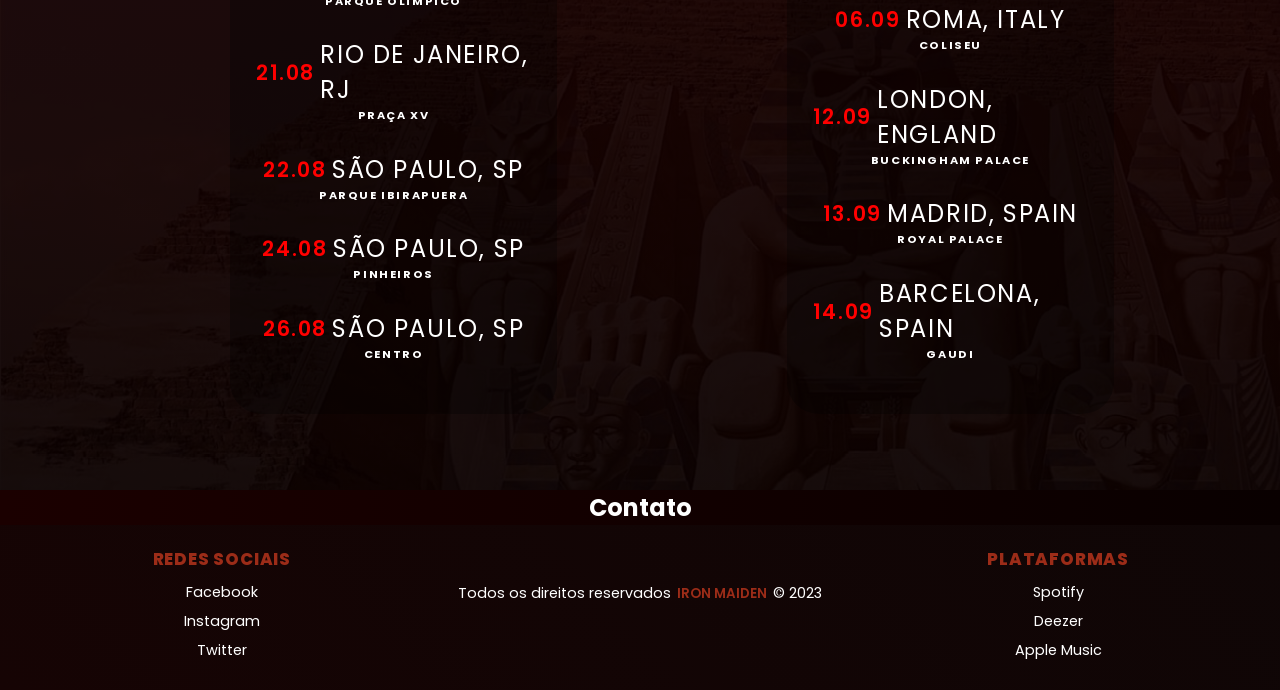
==== commit b0f56609: "Update" ====
--- a/LandingPage-IronMaiden/index.html
+++ b/LandingPage-IronMaiden/index.html
@@ -70,6 +70,8 @@
                                     <button>2021</button>
                                 </div>
                             </div>
+                            <audio id="myAudio" src="sound/fear_of_the_dark.mp3"></audio>
+                            <button class="play-btn" id="playPauseButton">Reproduzir</button>
                         </div>
                     </div> 
                 
@@ -99,8 +101,8 @@
                                     <button>1994</button>
                                 </div>
                             </div>
-                            <!-- <audio id="myAudio" src="sound/powerslave.mp3" type="audio/mpeg"></audio>
-                            <button class="play-btn" id="powerslaveBtn">Reproduzir</button> -->
+                            <audio id="myAudio" src="sound/fear_of_the_dark.mp3"></audio>
+                            <button class="play-btn" id="playPauseButton">Reproduzir</button>
                         </div>
                     </div>
 
@@ -114,8 +116,8 @@
                                     <button>1983</button>
                                 </div>
                             </div>
-                            <!-- <audio id="myAudio" src="sound/piece_of_mind.mp3" type="audio/mpeg"></audio>
-                            <button class="play-btn" id="pieceBtn">Reproduzir</button> -->
+                            <audio id="myAudio" src="sound/fear_of_the_dark.mp3"></audio>
+                            <button class="play-btn" id="playPauseButton">Reproduzir</button>
                         </div>
                     </div>
             </section>
@@ -123,8 +125,52 @@
 
         <div class="turne-content">
             <section id="turne">
-                <h1>Turnê</h1>
-
+                <div class="turne-container">
+                    <img src="img/brazil-map.svg" alt="Mapa do Brasil">
+                    <h1>Brasil</h1>
+                    
+                        <h2><span>17.08</span>Rio de Janeiro, RJ</h2>
+                        <p>Jeunesse Arena</p>
+
+                        <h2><span>19.08</span>Rio de Janeiro, RJ</h2>
+                        <p>Parque Olímpico</p>
+
+                        <h2><span>21.08</span>Rio de Janeiro, RJ</h2>
+                        <p>Praça XV</p>
+
+                        <h2><span>22.08</span>São Paulo, SP</h2>
+                        <p>Parque Ibirapuera</p>
+
+                        <h2><span>24.08</span>São Paulo, SP</h2>
+                        <p>Pinheiros</p>
+
+                        <h2><span>26.08</span>São Paulo, SP</h2>
+                        <p>Centro</p>
+                </div>
+
+                <div class="turne-container">
+                    <img src="img/europa-map.svg" alt="Mapa do Brasil">
+                    <h1>Europa</h1>
+                    
+                        <h2><span>02.09</span>Lisbon, Portugal</h2>
+                        <p>Lisbon General Park</p>
+
+                        <h2><span>04.09</span>Paris, France</h2>
+                        <p>Eiffel Tower</p>
+
+                        <h2><span>06.09</span>Roma, Italy</h2>
+                        <p>Coliseu</p>
+
+                        <h2><span>12.09</span>London, England</h2>
+                        <p>Buckingham Palace</p>
+
+                        <h2><span>13.09</span>Madrid, Spain</h2>
+                        <p>Royal Palace</p>
+
+                        <h2><span>14.09</span>Barcelona, Spain</h2>
+                        <p>Gaudi</p>
+                </div>
+                
             </section>
         </div>
 
--- a/LandingPage-IronMaiden/style.css
+++ b/LandingPage-IronMaiden/style.css
@@ -250,12 +250,18 @@
 }
 
 .discografia-container{
-    margin-top: 10%;
+    margin-top: 8%;
     width: 22.5%;
     border-radius: 2rem;
     padding: 2%;
     margin-left: 2%;
-}
+    transition: 0.5s;
+}
+.discografia-container:hover{
+    transform: scale(1.1);
+    transition: 0.5s;
+}
+
 .music-info{
     margin-left: 1%;
     margin-top: 5%;
@@ -325,16 +331,21 @@
     background-color: white;
     color: black;
     transition: 0.35s;
-    box-shadow: 0 0 1rem rgba(255, 255, 255, 0.425);
-}
-
+    box-shadow: 0 0 2rem rgba(255, 255, 255, 0.425);
+}
+
+#playPauseButton.paused {
+    background-color: #ffffff; /* Cor vermelha para indicar pausa */
+    color: black;
+    transition: 1s;
+}
 
 
 #senjutsu{
     background: linear-gradient(45deg,rgb(19, 1, 1), rgba(66, 0, 0, 0.2));
 }
 #fear_of_the_dark{
-    background: linear-gradient(45deg,rgb(3, 3, 29), rgba(5,0,0,0.2));
+    background: linear-gradient(45deg,rgb(3, 3, 29), #0d0d1165);
 }
 #powerslave{
     background: linear-gradient(45deg,rgb(34, 21, 2), rgba(10,10,0,0.2));
@@ -343,6 +354,65 @@
     background: linear-gradient(45deg,rgb(41, 38, 2), rgba(0,0,0,0.2));
 }
 
+.turne-content{
+    height: 100vh;
+    width: 100%;
+    background: linear-gradient(to bottom,rgba(30,0,0,0.95), rgba(10,0,0,0.95)), url("img/background.jpg");
+}
+#turne{
+    display: flex;
+}
+.turne-container{
+    margin-top: 4%;
+    width: 25.5%;
+    border-radius: 2rem;
+    padding: 2%;
+    margin-left: 18%;
+    transition: 0.5s;
+    background: rgba(0, 0, 0, 0.3);
+    
+}
+.turne-container h1{
+    display: flex;
+    justify-content: center;
+    align-items: center;
+}
+.turne-container h2{
+    font-size: 150%;
+    font-weight: 400;
+    letter-spacing: 0.1rem;
+    text-transform: uppercase;
+    margin-top: 10%;
+    display: flex;
+    justify-content: center;
+    align-items: center;
+    
+}
+.turne-container p{
+    font-size: 0.7rem;
+    font-weight: bolder;
+    letter-spacing: 0.1rem;
+    text-transform: uppercase;
+    display: flex;
+    justify-content: space-around;
+    align-items: center;
+}
+.turne-container span{
+    font-size: 1.3rem;
+    font-weight: 600;
+    color: red;
+    letter-spacing: 0.1rem;
+    text-transform: uppercase;
+    padding-right: 2%;
+}
+
+.turne-container img{
+    width: 25%;
+    height: 10%;
+    border-radius: 1rem;
+    filter: brightness(0.9);
+    margin-left: 37%;
+}
 
 footer{
     display: flex;
@@ -400,12 +470,12 @@
 footer a:hover{
     text-decoration: none;
     color: rgba(255, 255, 255, 0.5);
-    font-size: 98%;
+    font-size: 80%;
     transition: 0.35s;
 }
 
 @media screen and (max-width: 856px) {
     #logo {
-        display: none; /* Oculta o elemento em telas menores que 768px de largura */
+        display: none;
     }
 }
